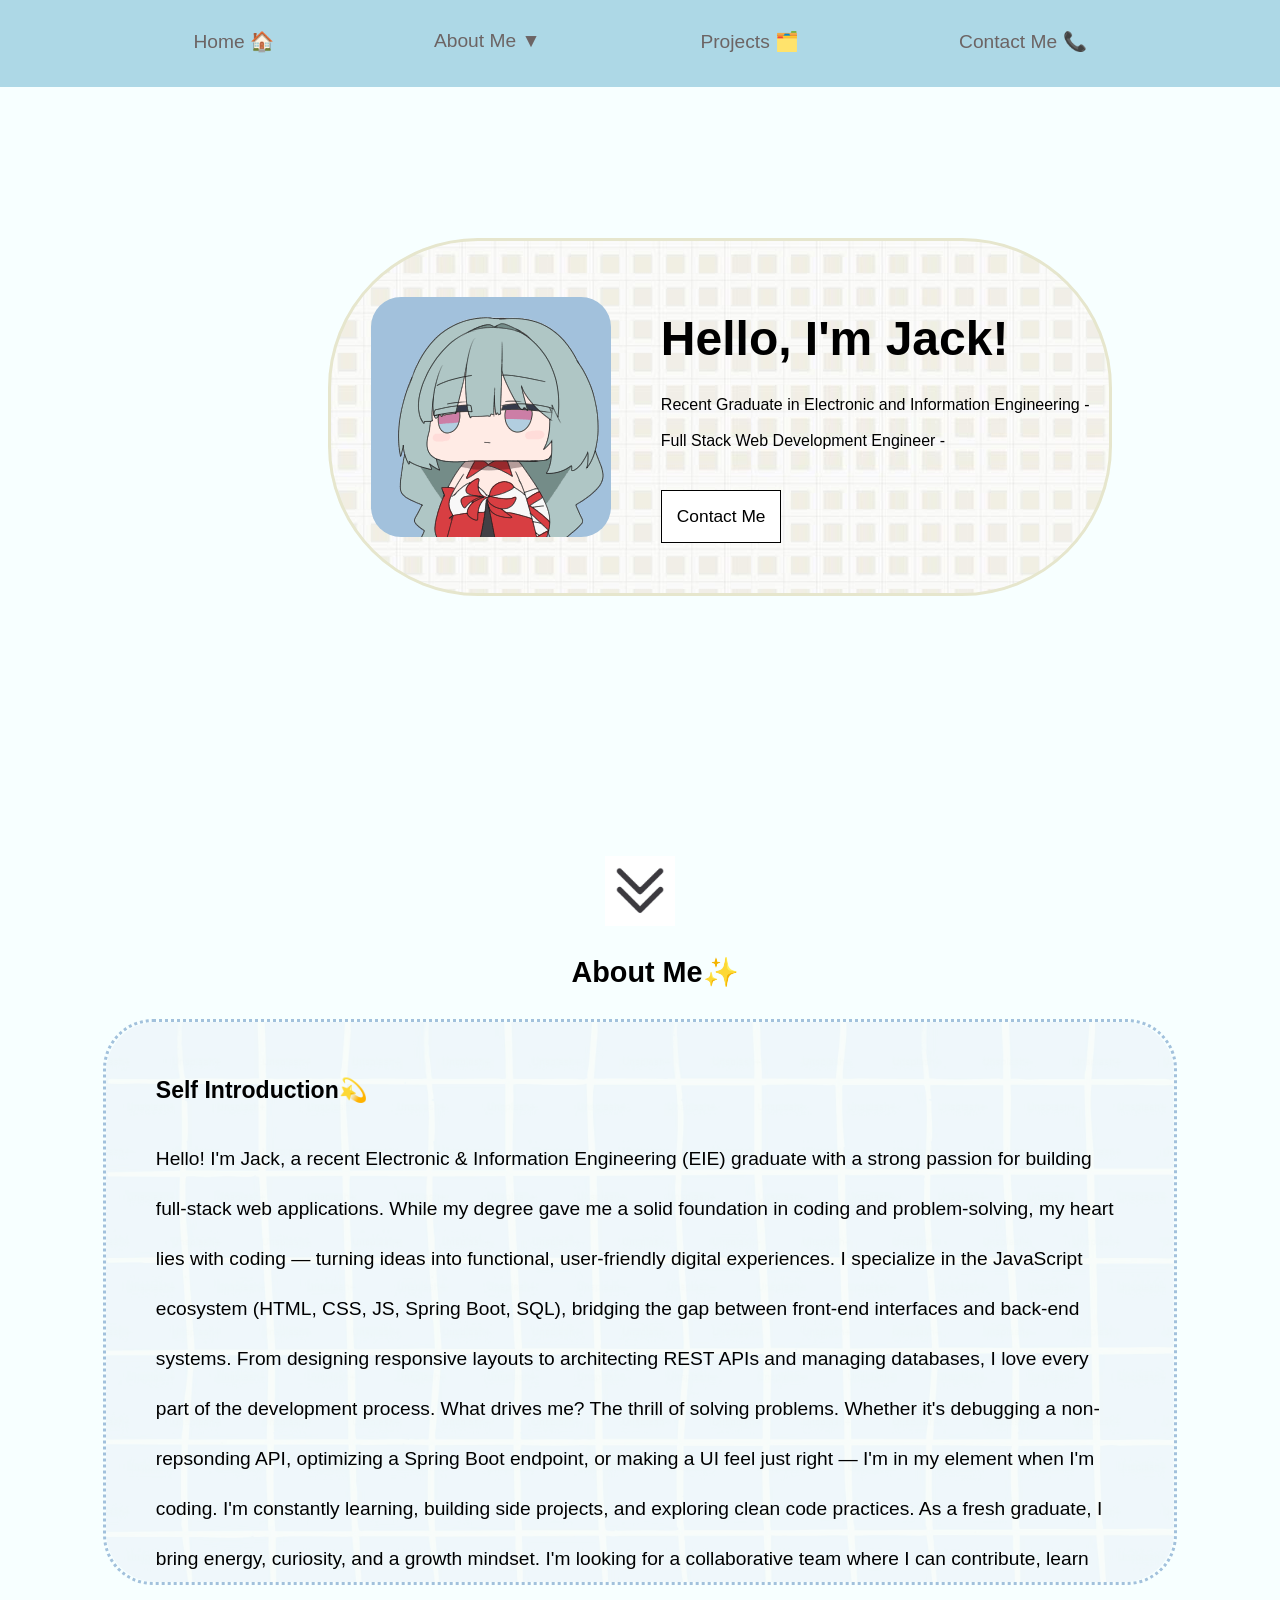
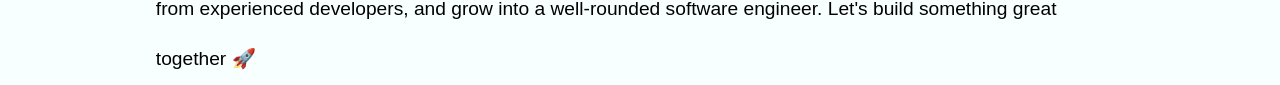
==== index.html @ 18b720ee "Add files via upload" ====
<!DOCTYPE html>
<html lang="en">
<head>
    <meta charset="UTF-8">
    <meta name="viewport" content="width=device-width, initial-scale=1.0">
    <title>MyDevPortfolio</title>
    <link rel="stylesheet" href="style.css">
</head>
    <meta name="viewport" content="width=device-width, initial-scale=1.0">
<body>
    


    <nav class="navbar">    
        <div id="navWrapper">
            <ul>
                <li><a href = "index.html">Home 🏠</a></li>

                <li class="dropDownAboutMe">
                    <a href = "aboutMe.html">About Me ▼</a>
                    <div class="dropDownAboutMeContent">
                        <a href="education.html">Education 📖</a>
                        <a href="workingExperience.html">Working Experience 💼</a>
                        <a href="skill.html">Skills 💻</a>
                    </div>
                </li>
                <li><a href = "projects.html">Projects 🗂️</a></li>                
                <li><a href = "contact.html" target="_blank">Contact Me 📞</a></li>
            </ul>
        </div>
    </nav>

    <main>  
        <div id="homeContainer">
            <img src="main.png" id="myIcon">
            <div id="contentContainer">
                <p id="introMyself">Hello, I'm Jack!</p>
                <p id="introMyselfJob">Recent Graduate in Electronic and Information Engineering - <br><br>Full Stack Web Development Engineer -</p>
            <button id="contactMeBtn"><a href="contact.html" target="_blank">Contact Me</a></button>
            </div>
        </div>

        <div class="scrollRemind">
            <img src="scroll_down_reminder.jpg" id="scrollDownImage">
        </div>


        <div class="aboutMeContainerFormat">

            <h3 class="aboutMeHeader">About Me✨</h3>
            <div class="aboutMeContentContainer">

                <p class="aboutMeSmallHeader">Self Introduction💫</p>

                <p>

                Hello! I'm Jack, a recent Electronic & Information Engineering (EIE) graduate with a strong passion for building full-stack web applications. While my degree gave me a solid foundation in coding and problem-solving, my heart lies with coding — turning ideas into functional, user-friendly digital experiences.

                I specialize in the JavaScript ecosystem (HTML, CSS, JS, Spring Boot, SQL), bridging the gap between front-end interfaces and back-end systems. From designing responsive layouts to architecting REST APIs and managing databases, I love every part of the development process.

                What drives me?

                The thrill of solving problems. Whether it's debugging a non-repsonding API, optimizing a Spring Boot endpoint, or making a UI feel just right — I'm in my element when I'm coding. I'm constantly learning, building side projects, and exploring clean code practices.

                As a fresh graduate, I bring energy, curiosity, and a growth mindset. I'm looking for a collaborative team where I can contribute, learn from experienced developers, and grow into a well-rounded software engineer.

                Let's build something great together 🚀
            </p>
            </div>

        </div>

    </main>

    <script src="index.js"></script>
</body>

</html>
---- style.css ----
body{
    background-color: rgb(247, 255, 255);
}


.navbar{
    position: fixed;
    top: 0;
    left: 0;
    width: 100%;
    background-color: lightblue;
    text-align: center;
    
}

.navbar ul{
    list-style-type: none;
    padding: 20px;
    margin: 0px;
    display: inline-block;
    overflow: visible;
}

.navbar li{
    float: left;
    font-family: sans-serif;
    margin-left: 70px;
    margin-right: 70px;
}

.navbar li:hover{
    background-color: aliceblue;
    border-radius: 9px;
    text-decoration: underline;
}

.navbar a{
    color: rgb(108, 100, 100);
    text-decoration: none;
    padding: 10px;
    display: block;
    text-align: center;
    font-size: 1.2em;
    font-family: sans-serif;
}

/* Dropdown container */
.dropDownAboutMe {
    float: left;
    position: relative;
    
}

/* Dropdown content (hidden by default) */
.dropDownAboutMeContent {
    display: none;
    position: absolute;
    background-color: lightblue;
    min-width: 220px;
    box-shadow: 0px 8px 16px rgba(0,0,0,0.2);
    border-radius: 9px;
    text-align: left;
    top: 100%;
    left: 0;
    z-index: 1000;
    
}

/* Links inside the dropdown */
.dropDownAboutMeContent a {
    color: rgb(108, 100, 100);
    padding: 12px 16px;
    text-decoration: none;
    display: block;
    text-align: left;
    font-size: 1em;
    font-family: sans-serif;
}

/* Change color on hover */
.dropDownAboutMeContent a:hover {
    background-color: aliceblue;
    border-radius: 9px;
}

/* Show dropdown when hovering over parent */
.dropDownAboutMe:hover .dropDownAboutMeContent {
    display: block;
}


main{
    display: block;
    padding-top: 130px;
}

#homeContainer {

    display: flex;
    justify-content: center;
    align-items: center;
    gap: 50px;
    flex-wrap: wrap;
    padding-bottom: 70px;
    margin-top: 100px;
    margin-bottom: 150px;  /* Space before About Me */
    border: solid rgb(230, 230, 205);
    border-radius: 150px;
    background-image: url('back_img_intro.jpg');
    width: 60%;
    margin-left: 320px;
    padding-bottom: 50px;
    padding-left: 20px;
}



#myIcon{

    image-rendering: crisp-edges;
    margin-top: 50px;
    background-color: rgb(162, 193, 220);
    border-radius: 30px;

}


#introMyself{
    
    font-family: sans-serif;
    font-size: 3em;
    font-weight: bold;
    margin-top: 70px;
    margin-bottom: 30px;
}

#introMyselfJob{
    font-size: 1.3 em;
    font-family: sans-serif;
    width: auto ;
    margin-bottom: 10px;
}

#contactMeBtn{
    cursor: pointer;
    background-color: white;
    border: 1px solid;
    text-align: right;
    padding: 15px;
    margin-top: 30px;
}

#contactMeBtn:hover{
    background-color: rgb(201, 199, 199);
}

#contactMeBtn a{
    text-decoration: none;
    color: black;
    font-size: 1.3em;
}

#contentContainer{
    text-align: left;
}

.scrollRemind{
    display: flex;
    justify-content: center;
    align-items: center;
}

#scrollDownImage{

    margin-top: 110px;
    width: 70px;
    height: 70px;
    object-fit: cover;
    
}

.aboutMeContainerFormat{
    display: block;  
    width: 85%;
    margin: 0 auto;  
    margin-bottom: 50px;
}

.aboutMeHeader{
    font-family: sans-serif;
    font-size: 1.8em;
    font-weight: bold;
    margin-bottom: 0px;
    text-align: center;
    margin-bottom: 30px;
    margin-left: 30px;
}

.aboutMeSmallHeader{
    font-weight: bold;
    font-size: 1.2em;
    margin-bottom: 10px;
}

.aboutMeContentContainer{
    font-family: sans-serif;
    font-size: 1.2em;
    height: 60vh;
    line-height: 50px;
    padding: 50px;
    padding-top: 20px;
    padding-bottom: 0px;
    border: dotted rgb(162, 193, 220);
    border-radius: 50px;
    margin-bottom: 100px;
    position: relative;
    z-index: 1;
}

.aboutMeContentContainer::before {
    content: "";
    position: absolute;
    top: 0;
    left: 0;
    right: 0;
    bottom: 0;
    background-image: url('back_img_about_me.jpg.webp.avif');
    background-size: cover;
    background-position: center;
    opacity: 0.15;  
    border-radius: 50px;
    z-index: -1;  /* Puts it behind the content */
}

#aboutMeEducationContentContainer{
    height: 50vh;
    padding-bottom: 0px;
}

#aboutMeWEContentContainer{
    height: 80vh;
}
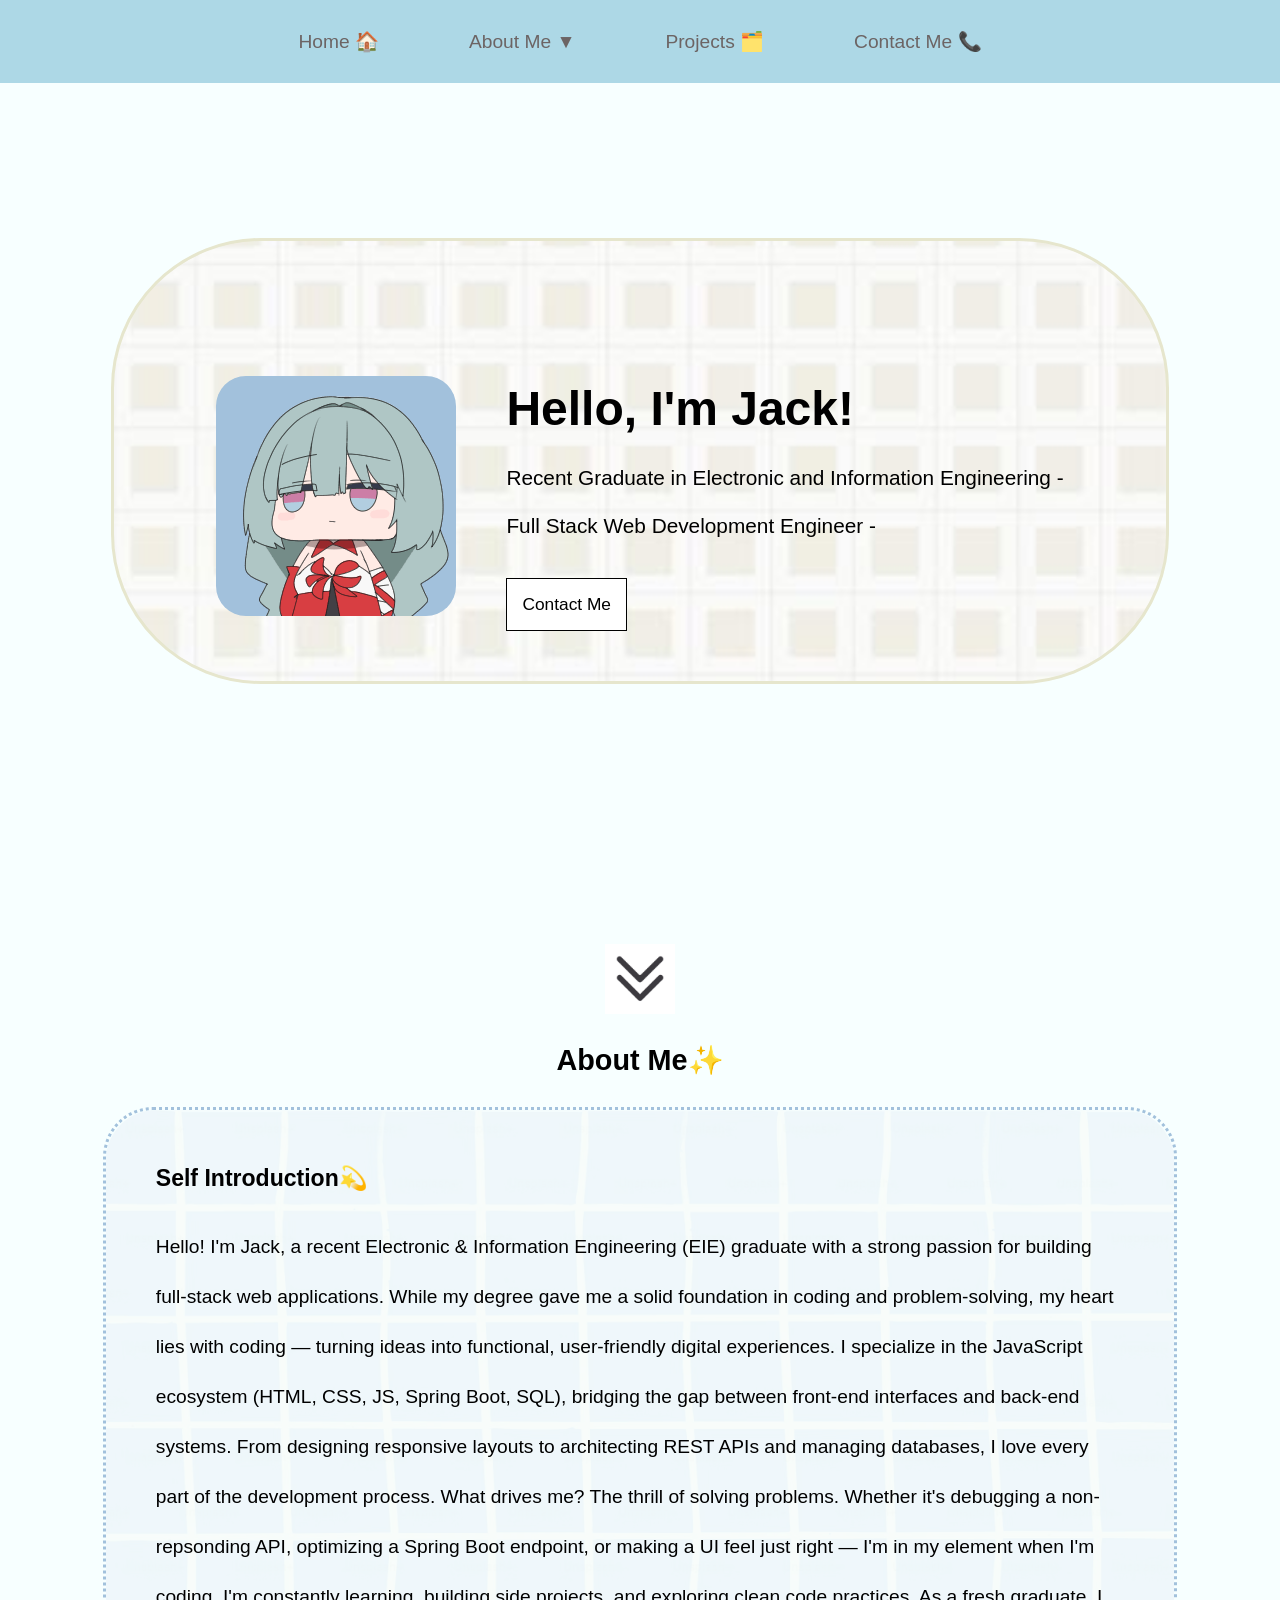
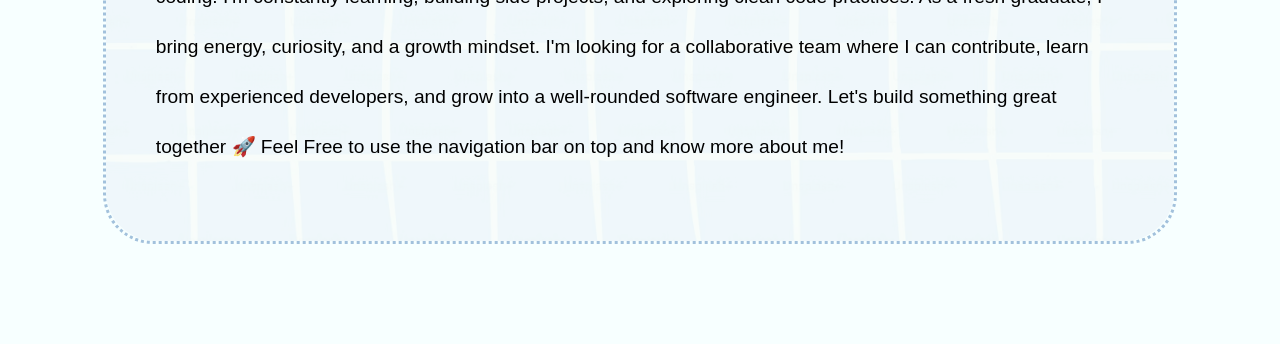
==== commit 4d2e9831: "Fix issues when mobile phone or small window is used." ====
--- a/index.html
+++ b/index.html
@@ -17,7 +17,7 @@
                 <li><a href = "index.html">Home 🏠</a></li>
 
                 <li class="dropDownAboutMe">
-                    <a href = "aboutMe.html">About Me ▼</a>
+                    <a>About Me ▼</a>
                     <div class="dropDownAboutMeContent">
                         <a href="education.html">Education 📖</a>
                         <a href="workingExperience.html">Working Experience 💼</a>
@@ -65,6 +65,8 @@
                 As a fresh graduate, I bring energy, curiosity, and a growth mindset. I'm looking for a collaborative team where I can contribute, learn from experienced developers, and grow into a well-rounded software engineer.
 
                 Let's build something great together 🚀
+
+                Feel Free to use the navigation bar on top and know more about me!
             </p>
             </div>
 
--- a/style.css
+++ b/style.css
@@ -2,7 +2,7 @@
     background-color: rgb(247, 255, 255);
 }
 
-
+/* Navbar */
 .navbar{
     position: fixed;
     top: 0;
@@ -10,28 +10,27 @@
     width: 100%;
     background-color: lightblue;
     text-align: center;
-    
+    z-index: 9999;
 }
 
 .navbar ul{
     list-style-type: none;
     padding: 20px;
     margin: 0px;
-    display: inline-block;
+    display: flex;
+    justify-content: center;
+    flex-wrap: wrap;
+    gap: 70px;
     overflow: visible;
 }
 
 .navbar li{
-    float: left;
-    font-family: sans-serif;
-    margin-left: 70px;
-    margin-right: 70px;
+    font-family: sans-serif;
 }
 
 .navbar li:hover{
     background-color: aliceblue;
     border-radius: 9px;
-    text-decoration: underline;
 }
 
 .navbar a{
@@ -42,13 +41,12 @@
     text-align: center;
     font-size: 1.2em;
     font-family: sans-serif;
+    line-height: 1.2em;
 }
 
 /* Dropdown container */
 .dropDownAboutMe {
-    float: left;
     position: relative;
-    
 }
 
 /* Dropdown content (hidden by default) */
@@ -63,7 +61,6 @@
     top: 100%;
     left: 0;
     z-index: 1000;
-    
 }
 
 /* Links inside the dropdown */
@@ -75,6 +72,7 @@
     text-align: left;
     font-size: 1em;
     font-family: sans-serif;
+    line-height: 1.2em;
 }
 
 /* Change color on hover */
@@ -88,45 +86,40 @@
     display: block;
 }
 
-
+/* Main content */
 main{
     display: block;
     padding-top: 130px;
 }
 
+/* Home Container */
 #homeContainer {
-
     display: flex;
     justify-content: center;
     align-items: center;
     gap: 50px;
     flex-wrap: wrap;
-    padding-bottom: 70px;
-    margin-top: 100px;
-    margin-bottom: 150px;  /* Space before About Me */
+    padding: 70px 20px 50px 20px;
+    margin: 100px auto 150px auto;
     border: solid rgb(230, 230, 205);
     border-radius: 150px;
     background-image: url('back_img_intro.jpg');
-    width: 60%;
-    margin-left: 320px;
-    padding-bottom: 50px;
-    padding-left: 20px;
-}
-
-
+    background-size: cover;
+    background-position: center;
+    width: 80%;
+    max-width: 1200px;
+}
 
 #myIcon{
-
     image-rendering: crisp-edges;
     margin-top: 50px;
     background-color: rgb(162, 193, 220);
     border-radius: 30px;
-
-}
-
-
-#introMyself{
-    
+    max-width: 100%;
+    height: auto;
+}
+
+#introMyself{ 
     font-family: sans-serif;
     font-size: 3em;
     font-weight: bold;
@@ -135,9 +128,9 @@
 }
 
 #introMyselfJob{
-    font-size: 1.3 em;
-    font-family: sans-serif;
-    width: auto ;
+    font-size: 1.3em;
+    font-family: sans-serif;
+    width: auto;
     margin-bottom: 10px;
 }
 
@@ -164,6 +157,7 @@
     text-align: left;
 }
 
+/* Scroll Reminder */
 .scrollRemind{
     display: flex;
     justify-content: center;
@@ -171,14 +165,13 @@
 }
 
 #scrollDownImage{
-
     margin-top: 110px;
     width: 70px;
     height: 70px;
     object-fit: cover;
-    
-}
-
+}
+
+/* About Me Containers */
 .aboutMeContainerFormat{
     display: block;  
     width: 85%;
@@ -190,10 +183,8 @@
     font-family: sans-serif;
     font-size: 1.8em;
     font-weight: bold;
-    margin-bottom: 0px;
+    margin-bottom: 30px;
     text-align: center;
-    margin-bottom: 30px;
-    margin-left: 30px;
 }
 
 .aboutMeSmallHeader{
@@ -205,11 +196,12 @@
 .aboutMeContentContainer{
     font-family: sans-serif;
     font-size: 1.2em;
-    height: 60vh;
+    min-height: 60vh;
+    height: auto;
     line-height: 50px;
     padding: 50px;
     padding-top: 20px;
-    padding-bottom: 0px;
+    padding-bottom: 50px;
     border: dotted rgb(162, 193, 220);
     border-radius: 50px;
     margin-bottom: 100px;
@@ -229,18 +221,185 @@
     background-position: center;
     opacity: 0.15;  
     border-radius: 50px;
-    z-index: -1;  /* Puts it behind the content */
+    z-index: -1;
 }
 
 #aboutMeEducationContentContainer{
-    height: 50vh;
-    padding-bottom: 0px;
+    min-height: 50vh;
+    height: auto;
+    padding-bottom: 50px;
 }
 
 #aboutMeWEContentContainer{
-    height: 80vh;
-}
-
-
-
-
+    min-height: 80vh;
+    height: auto;
+}
+
+
+/* Tablets and smaller screens */
+@media screen and (max-width: 1024px) {
+    .navbar ul {
+        gap: 40px;
+    }
+    
+    #homeContainer {
+        width: 90%;
+        margin: 80px auto 100px auto;
+    }
+    
+    #introMyself {
+        font-size: 2.5em;
+    }
+    
+    .aboutMeContainerFormat {
+        width: 90%;
+    }
+}
+
+/* Mobile devices */
+@media screen and (max-width: 768px) {
+    .navbar {
+        position: relative;
+    }
+    
+    .navbar ul {
+        flex-direction: column;
+        gap: 10px;
+        padding: 15px;
+    }
+    
+    .navbar li {
+        width: 100%;
+    }
+    
+    .navbar a {
+        display: block;
+        width: 100%;
+        padding: 12px;
+    }
+    
+    .dropDownAboutMeContent {
+        position: static;
+        width: 100%;
+        margin-top: 5px;
+        box-shadow: none;
+        border: 1px solid rgba(0,0,0,0.1);
+    }
+    
+    main {
+        padding-top: 20px;
+    }
+    
+    #homeContainer {
+        flex-direction: column;
+        width: 95%;
+        margin: 20px auto;
+        padding: 30px 15px;
+        border-radius: 50px;
+        gap: 20px;
+    }
+    
+    #myIcon {
+        width: 60%;
+        margin-top: 20px;
+    }
+    
+    #introMyself {
+        font-size: 2em;
+        margin-top: 20px;
+        margin-bottom: 15px;
+        text-align: center;
+    }
+    
+    #introMyselfJob {
+        font-size: 1em;
+        text-align: center;
+    }
+    
+    #contactMeBtn {
+        text-align: center;
+        width: 100%;
+    }
+    
+    .scrollRemind {
+        display: none;
+    }
+    
+    .aboutMeContainerFormat {
+        width: 95%;
+    }
+    
+    .aboutMeHeader {
+        font-size: 1.4em;
+        margin-bottom: 20px;
+    }
+    
+    .aboutMeContentContainer {
+        padding: 20px;
+        line-height: 30px;
+        font-size: 1em;
+        min-height: auto;
+        margin-bottom: 40px;
+    }
+    
+    .aboutMeSmallHeader {
+        font-size: 1.1em;
+    }
+    
+    #aboutMeEducationContentContainer,
+    #aboutMeWEContentContainer {
+        min-height: auto;
+        height: auto;
+    }
+}
+
+/* Small phones */
+@media screen and (max-width: 480px) {
+    #introMyself {
+        font-size: 1.5em;
+    }
+    
+    #introMyselfJob {
+        font-size: 0.9em;
+    }
+    
+    .aboutMeHeader {
+        font-size: 1.2em;
+    }
+    
+    .aboutMeSmallHeader {
+        font-size: 1em;
+    }
+    
+    .aboutMeContentContainer {
+        line-height: 25px;
+        font-size: 0.9em;
+        padding: 15px;
+    }
+    
+    .navbar a {
+        font-size: 1em;
+        padding: 10px;
+    }
+    
+    #contactMeBtn a {
+        font-size: 1em;
+    }
+    
+    .dropDownAboutMeContent a {
+        font-size: 0.9em;
+        padding: 10px;
+    }
+}
+
+/* Large screens */
+@media screen and (min-width: 1400px) {
+    #homeContainer {
+        width: 60%;
+        max-width: 1400px;
+    }
+    
+    .aboutMeContainerFormat {
+        width: 75%;
+    }
+}
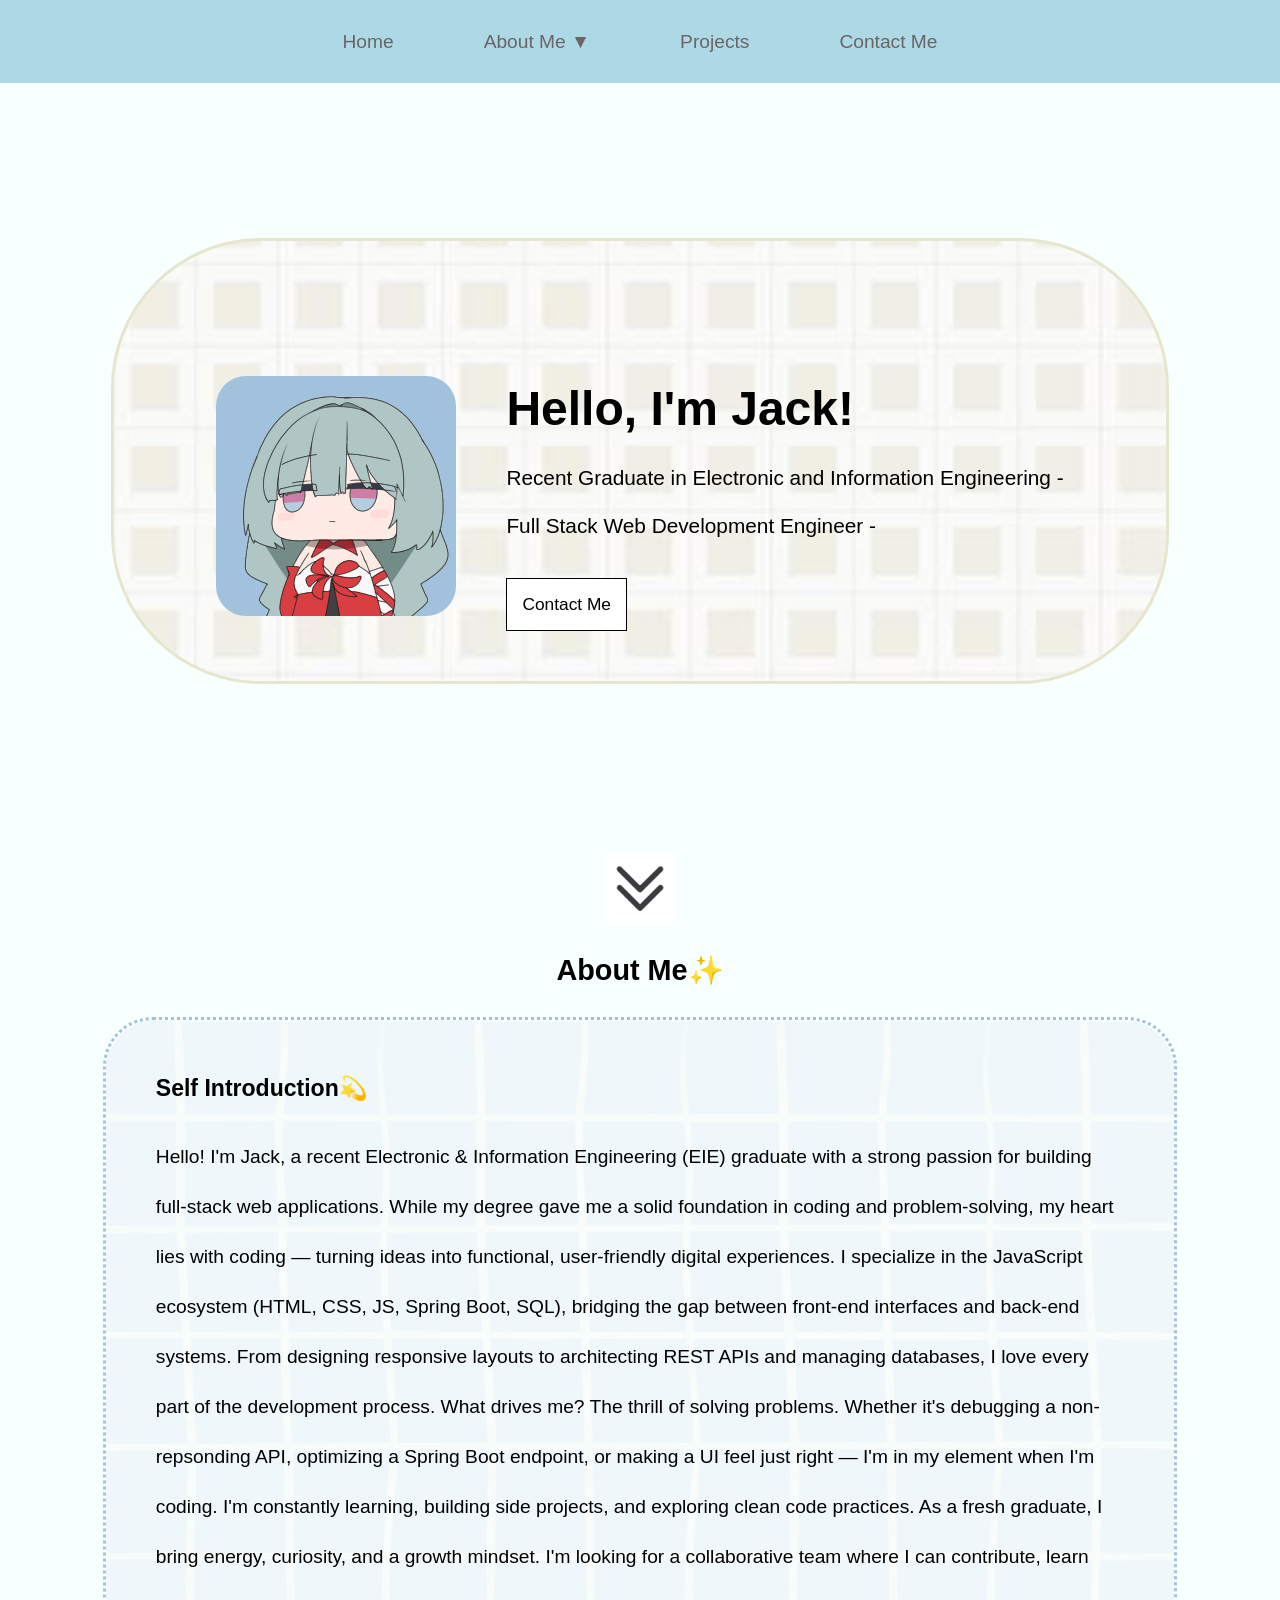
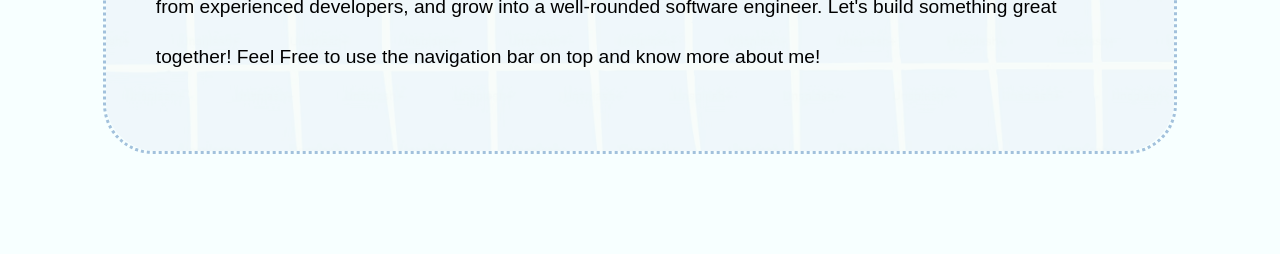
==== commit b24c53d4: "Created ContactMe functions. Import API method in JS. Remove some minor bugs such as clicking on con" ====
--- a/index.html
+++ b/index.html
@@ -9,23 +9,21 @@
     <meta name="viewport" content="width=device-width, initial-scale=1.0">
 <body>
     
-
-
     <nav class="navbar">    
         <div id="navWrapper">
             <ul>
-                <li><a href = "index.html">Home 🏠</a></li>
+                <li><a href = "index.html">Home</a></li>
 
                 <li class="dropDownAboutMe">
                     <a>About Me ▼</a>
                     <div class="dropDownAboutMeContent">
-                        <a href="education.html">Education 📖</a>
-                        <a href="workingExperience.html">Working Experience 💼</a>
-                        <a href="skill.html">Skills 💻</a>
+                        <a href="education.html">Education</a>
+                        <a href="workingExperience.html">Working Experience</a>
+                        <a href="skill.html">Skills</a>
                     </div>
                 </li>
-                <li><a href = "projects.html">Projects 🗂️</a></li>                
-                <li><a href = "contact.html" target="_blank">Contact Me 📞</a></li>
+                <li><a href = "projects.html">Projects</a></li>                
+                <li class="contactMe"><a href = "contactMe.html">Contact Me</a></li>
             </ul>
         </div>
     </nav>
@@ -36,7 +34,7 @@
             <div id="contentContainer">
                 <p id="introMyself">Hello, I'm Jack!</p>
                 <p id="introMyselfJob">Recent Graduate in Electronic and Information Engineering - <br><br>Full Stack Web Development Engineer -</p>
-            <button id="contactMeBtn"><a href="contact.html" target="_blank">Contact Me</a></button>
+            <button id="contactMeBtn" class="contactMe"><a href="contactMe.html">Contact Me</a></button>
             </div>
         </div>
 
@@ -64,9 +62,10 @@
 
                 As a fresh graduate, I bring energy, curiosity, and a growth mindset. I'm looking for a collaborative team where I can contribute, learn from experienced developers, and grow into a well-rounded software engineer.
 
-                Let's build something great together 🚀
+                Let's build something great together!  
 
                 Feel Free to use the navigation bar on top and know more about me!
+
             </p>
             </div>
 
--- a/style.css
+++ b/style.css
@@ -165,7 +165,7 @@
 }
 
 #scrollDownImage{
-    margin-top: 110px;
+    margin-top: 20px;
     width: 70px;
     height: 70px;
     object-fit: cover;
@@ -235,6 +235,93 @@
     height: auto;
 }
 
+label{
+    font-family: sans-serif;
+    font-weight: bold;
+    
+}
+
+#projectBtn{
+    font-family: sans-serif;
+    font-size: 0.8em;
+    padding: 7px 13px;
+    border-radius: 25px;
+    background: rgb(248, 229, 181);
+    border: none;
+    cursor: pointer;
+    box-shadow: 2px 2px gray;
+}
+
+#projectBtn a{
+    color: rgb(80, 79, 79);
+    text-decoration: none;
+}
+
+#projectBtn:hover{
+
+    background: rgb(240, 212, 141);
+
+}
+#inputName{
+    padding: 3px;
+    font-family: sans-serif;
+    font-size: 1em;
+    margin-bottom: 30px;
+}
+
+#inputEmail{
+    padding: 3px;
+    font-family: sans-serif;
+    font-size: 1em;
+    margin-bottom: 30px;
+}
+
+#inputInquiry{
+    font-family: sans-serif;
+    font-size: 1em;
+    width: 100%;
+    height: 200px;
+    padding: 12px;
+    border: 2px solid #ccc;
+    border-radius: 8px;
+    resize: vertical;  /* Allows user to resize vertically */
+    box-sizing: border-box;
+    
+    /* Text starts at top-left by default, but these ensure it */
+    text-align: left;
+    vertical-align: top;
+}
+
+.contactMeInfo{
+    display: flex;
+    height: auto;
+    justify-content: center;
+    width: auto;
+    margin-bottom: 60px;
+}
+
+#submitBtnContainer{
+
+    display: flex;
+    justify-content: center;
+    height: auto;
+    width: auto;
+    margin-top: 40px;
+    
+}
+
+#submitInfoBtn{
+    
+    font-family: sans-serif;
+    font-size: 0.8em;
+    font-weight: bold;
+    color: rgb(54, 54, 54);
+    padding: 10px;
+    border: none;
+    border-radius: 15px;
+    box-shadow: 2px 2px gray;
+
+}
 
 /* Tablets and smaller screens */
 @media screen and (max-width: 1024px) {
